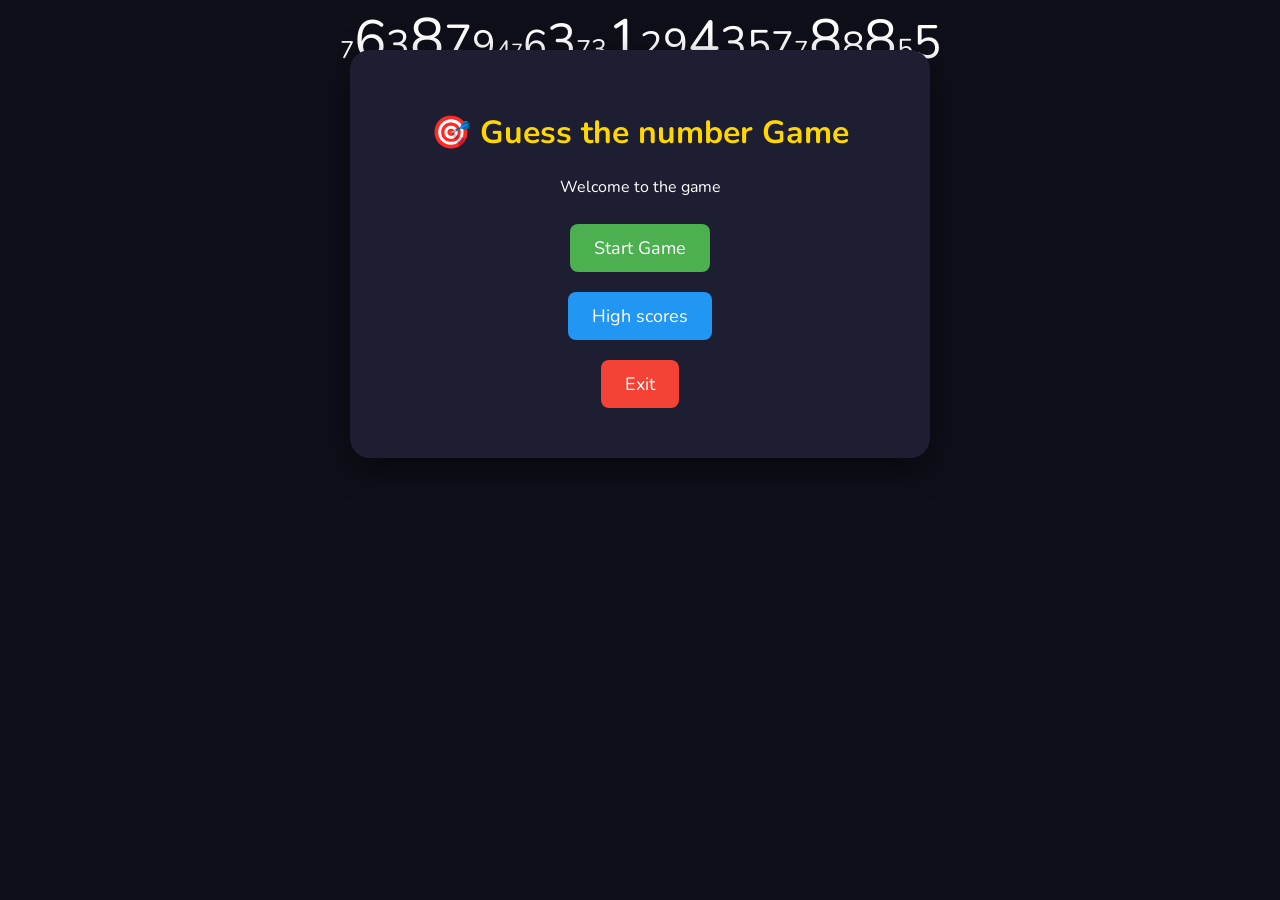
==== index.html @ 1a72eb95 "Add files via upload Upload game files" ====
<!DOCTYPE html>
<html lang="en">

<head>
    <meta charset="UTF-8">
    <title>Guess the number</title>
    <link rel="stylesheet" href="styles.css">
    <link rel="preconnect" href="https://fonts.googleapis.com">
    <link rel="preconnect" href="https://fonts.gstatic.com" crossorigin>
    <link href="https://fonts.googleapis.com/css2?family=Nunito:ital,wght@0,200..1000;1,200..1000&display=swap"
        rel="stylesheet">
</head>

<body>
    <div class="floatingNumbers" id="floatingNumbers"></div>
        <div class="container">
            <h1>🎯 Guess the number Game</h1>
            <p> Welcome to the game</p>
            <div>
                <button class="start" onclick="playAndNavigate('click', 'setup.html')">Start Game</button>
            </div>
            <div>
                <button class="hs" onclick="playAndNavigate('click', 'highScores.html')">High scores</button>
            </div>
            <div>
                <button class="exit" onclick="playSound('click'), showMessage('👋 Goodbye ')">Exit</button>
            </div>
            <audio id="click" src="sounds/click.mp3"></audio>
        </div>
    <div id="message"></div>
    <script>
        function showMessage(text) {
            document.getElementById('message').textContent = text;
        }
        function playSound(soundId) {
            let sound = document.getElementById(soundId);
            sound.currentTime = 0;
            sound.play();
        }
        function playAndNavigate(soundId, url) {
            playSound(soundId);
            setTimeout(() => {
                window.location.href = url;
            }, 200);
        }
        function createFloatingNumbers() {
            let container = document.getElementById('floatingNumbers');
            let numbers = [1,2,3,4,5,6,7,8,9];
            
            for (let i = 0; i < 25; i++) {
                let span = document.createElement('span');
                span.className = 'floating-number';
                span.textContent = numbers[Math.floor(Math.random() * numbers.length)];
                span.style.left = Math.random() * 100 + '%';
                span.style.fontSize = (Math.random() * 40 + 20) + 'px';
                span.style.animationDuration = (Math.random() * 20 + 15) + 's';
                span.style.animationDelay = (Math.random() * 15) + 's';
                container.appendChild(span);
            }
        }
        createFloatingNumbers();
    </script>
</body>

</html>
---- styles.css ----
body {
    font-family: "Nunito", sans-serif;
    background-color: #0f0f1a;
    color: #ffffff;
}

h1 {
    color: #ffd700;
    text-align: center;
}

p {
    text-align: center;
}

button {
    color: white;
    text-align: center;
    font-size: 18px;
    padding: 12px 24px;
    border-radius: 8px;
    border: none;
    cursor: pointer;
    font-family: "Nunito", sans-serif;
}

div {
    text-align: center;
    margin: auto;
}

.container {
    z-index: 1;
    position: relative;
    align-items: center;
    background: #1e1e32;
    border-radius: 20px;
    padding: 40px;
    box-shadow: 0 10px 30px rgba(0, 0, 0, 0.5);
    max-width: 500px;
    margin: 50px auto;
}

button:hover {
    transform: scale(1.05);
    box-shadow: 0 5px 15px rgba(0, 0, 0, 0.3);
    color: #ffd700;
}

.start {
    background-color: #4CAF50;
}

.hs {
    background-color: #2196F3;
}

.exit {
    background-color: #f44336;
}

.start:hover {
    color: #ffd700;
}

.hs:hover {
    color: #ffd700;
}

.exit:hover {
    color: #ffd700;
}

button {
    margin: 10px 0;
}

#messageArea {
    color: #ffd700;
    font-size: 24px;
    font-weight: bold;
    margin-top: 20px;
    text-align: center;
}
#message {
    color: #ffd700;
    font-size: 24px;
    font-weight: bold;
    margin-top: 20px;
    text-align: center;
}
.easy {
    background-color: #4CAF50;
}
.medium {
    background-color: #2196F3;
}
.hard {
    background-color: #f44336;
}
.back {
    color: rgb(255, 255, 255);
    background-color: #0f0f1a;
}
#guessInput {
    width: 200px;
    padding: 12px 24px;
    color: #ffffff;
    background-color: #2d2d44;
    border: 1px solid #ffd700;
    border-radius: 8px;
}
.guess-area {
    display: flex;
    justify-content: center;
    align-items: center;
    gap: 10px;
}
.playagain { 
    background-color: #2196F3;
}
/* Floating numbers background */
.floatingNumbers {
    position: fixed;
    top: 0;
    left: 0;
    width: 100%;
    height: 100%;
    pointer-events: none;
    z-index: 0;
    overflow: hidden;
}

.floatingNumber {
    position: fixed;
    pointer-events: none;
    z-index: 0;
    position: absolute;
    color: rgba(255, 215, 0, 0.1);
    font-weight: bold;
    font-family: "Nunito", sans-serif;
    user-select: none;
    animation: floatNumber linear infinite;
}

@keyframes floatNumber {
    0% {
        transform: translateY(100vh) rotate(0deg);
        opacity: 0;
    }
    10% {
        opacity: 1;
    }
    90% {
        opacity: 1;
    }
    100% {
        transform: translateY(-100vh) rotate(720deg);
        opacity: 0;
    }
}
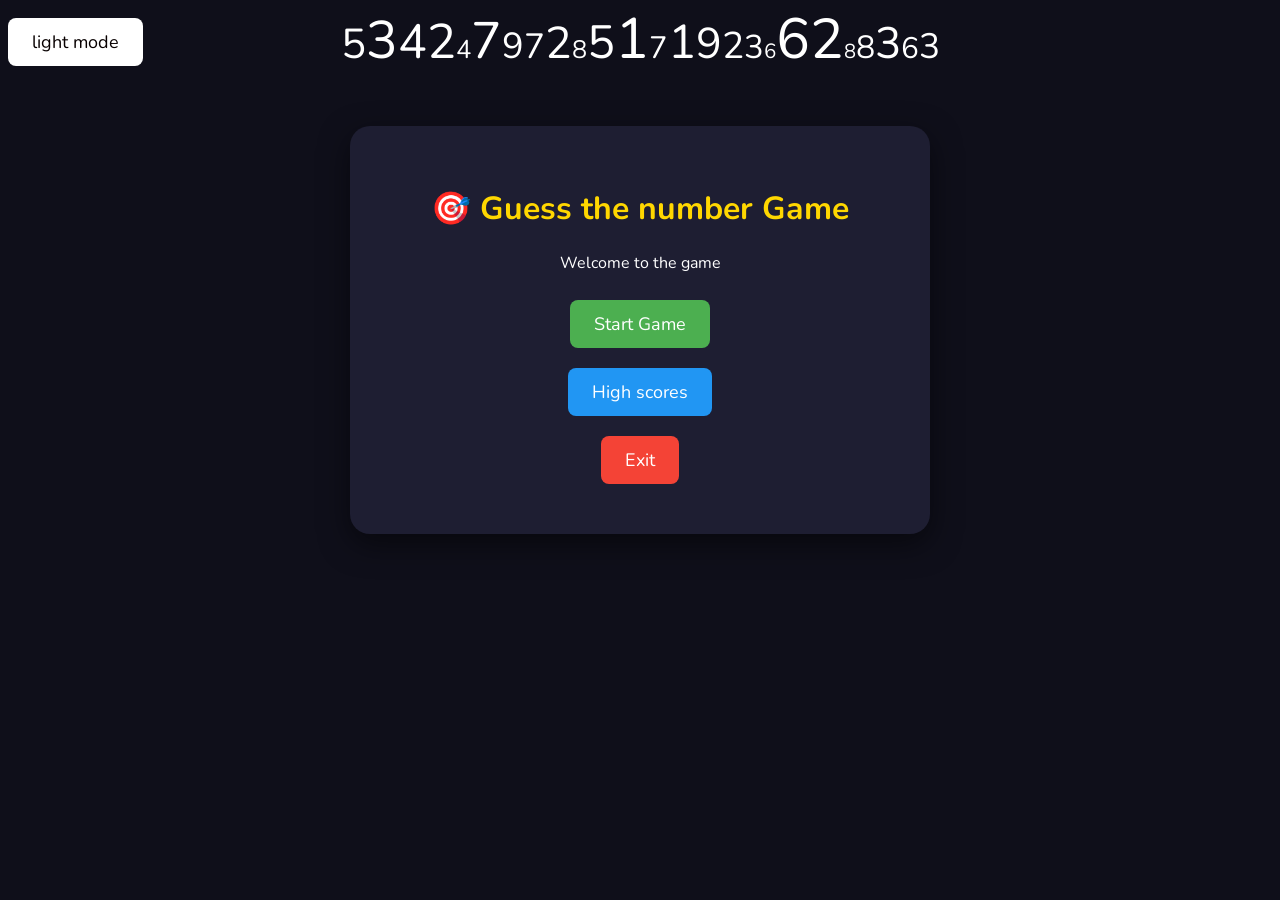
==== commit c9715185: "Add files via upload" ====
--- a/index.html
+++ b/index.html
@@ -13,20 +13,21 @@
 
 <body>
     <div class="floatingNumbers" id="floatingNumbers"></div>
-        <div class="container">
-            <h1>🎯 Guess the number Game</h1>
-            <p> Welcome to the game</p>
-            <div>
-                <button class="start" onclick="playAndNavigate('click', 'setup.html')">Start Game</button>
-            </div>
-            <div>
-                <button class="hs" onclick="playAndNavigate('click', 'highScores.html')">High scores</button>
-            </div>
-            <div>
-                <button class="exit" onclick="playSound('click'), showMessage('👋 Goodbye ')">Exit</button>
-            </div>
-            <audio id="click" src="sounds/click.mp3"></audio>
+    <button id="change_mode" onclick="ChangeTheme()">light mode</button>
+    <div class="container">
+        <h1>🎯 Guess the number Game</h1>
+        <p> Welcome to the game</p>
+        <div>
+            <button class="start" onclick="playAndNavigate('click', 'setup.html')">Start Game</button>
         </div>
+        <div>
+            <button class="hs" onclick="playAndNavigate('click', 'highScores.html')">High scores</button>
+        </div>
+        <div>
+            <button class="exit" onclick="playSound('click'), showMessage('👋 Goodbye ')">Exit</button>
+        </div>
+        <audio id="click" src="sounds/click.mp3"></audio>
+    </div>
     <div id="message"></div>
     <script>
         function showMessage(text) {
@@ -45,8 +46,8 @@
         }
         function createFloatingNumbers() {
             let container = document.getElementById('floatingNumbers');
-            let numbers = [1,2,3,4,5,6,7,8,9];
-            
+            let numbers = [1, 2, 3, 4, 5, 6, 7, 8, 9];
+
             for (let i = 0; i < 25; i++) {
                 let span = document.createElement('span');
                 span.className = 'floating-number';
@@ -58,6 +59,22 @@
                 container.appendChild(span);
             }
         }
+        function ChangeTheme() {
+            const isLight = document.body.classList.toggle('light-mode');
+            const btn = document.getElementById('change_mode');
+            if (isLight) {
+                btn.textContent = 'dark mode';
+                localStorage.setItem('theme', 'light');
+            } else {
+                btn.textContent = 'light mode';
+                localStorage.setItem('theme', 'dark');
+            }
+        }
+        const savedTheme = localStorage.getItem('theme');
+        if (savedTheme === 'light') {
+            document.body.classList.add('light-mode');
+            document.getElementById('change_mode').textContent = 'dark mode';
+        }
         createFloatingNumbers();
     </script>
 </body>
--- a/styles.css
+++ b/styles.css
@@ -82,6 +82,7 @@
     margin-top: 20px;
     text-align: center;
 }
+
 #message {
     color: #ffd700;
     font-size: 24px;
@@ -89,19 +90,24 @@
     margin-top: 20px;
     text-align: center;
 }
+
 .easy {
     background-color: #4CAF50;
 }
+
 .medium {
     background-color: #2196F3;
 }
+
 .hard {
     background-color: #f44336;
 }
+
 .back {
     color: rgb(255, 255, 255);
     background-color: #0f0f1a;
 }
+
 #guessInput {
     width: 200px;
     padding: 12px 24px;
@@ -110,15 +116,18 @@
     border: 1px solid #ffd700;
     border-radius: 8px;
 }
+
 .guess-area {
     display: flex;
     justify-content: center;
     align-items: center;
     gap: 10px;
 }
-.playagain { 
+
+.playagain {
     background-color: #2196F3;
 }
+
 /* Floating numbers background */
 .floatingNumbers {
     position: fixed;
@@ -148,14 +157,83 @@
         transform: translateY(100vh) rotate(0deg);
         opacity: 0;
     }
+
     10% {
         opacity: 1;
     }
+
     90% {
         opacity: 1;
     }
+
     100% {
         transform: translateY(-100vh) rotate(720deg);
         opacity: 0;
     }
+}
+
+#change_mode {
+    color: #080000;
+    background-color: #ffffff;
+}
+
+body.light-mode {
+    background-color: antiquewhite;
+}
+
+body.light-mode .container {
+    background-color: rgb(206, 183, 152);
+}
+
+body.light-mode .container h1 {
+    color: #0f0f1a;
+}
+
+body.light-mode .floatingNumber {
+    color: #080000;
+}
+
+@media (max-width: 600px) {
+    .container {
+        margin: 30px 15px;
+        padding: 25px 20px;
+        max-width: 100%;
+    }
+
+    h1 {
+        font-size: 24px;
+    }
+
+    button {
+        width: 100%;
+        font-size: 16px;
+        padding: 14px 20px;
+    }
+
+    .guess-area {
+        flex-direction: column;
+        gap: 15px;
+    }
+
+    #guessInput {
+        width: 100%;
+        box-sizing: border-box;
+        font-size: 18px;
+    }
+
+    #change_mode {
+        top: 10px;
+        right: 10px;
+        padding: 6px 12px;
+        font-size: 12px;
+        width: auto;
+    }
+
+    .floating-number {
+        display: none;
+    }
+
+    #messageArea {
+        font-size: 18px;
+    }
 }
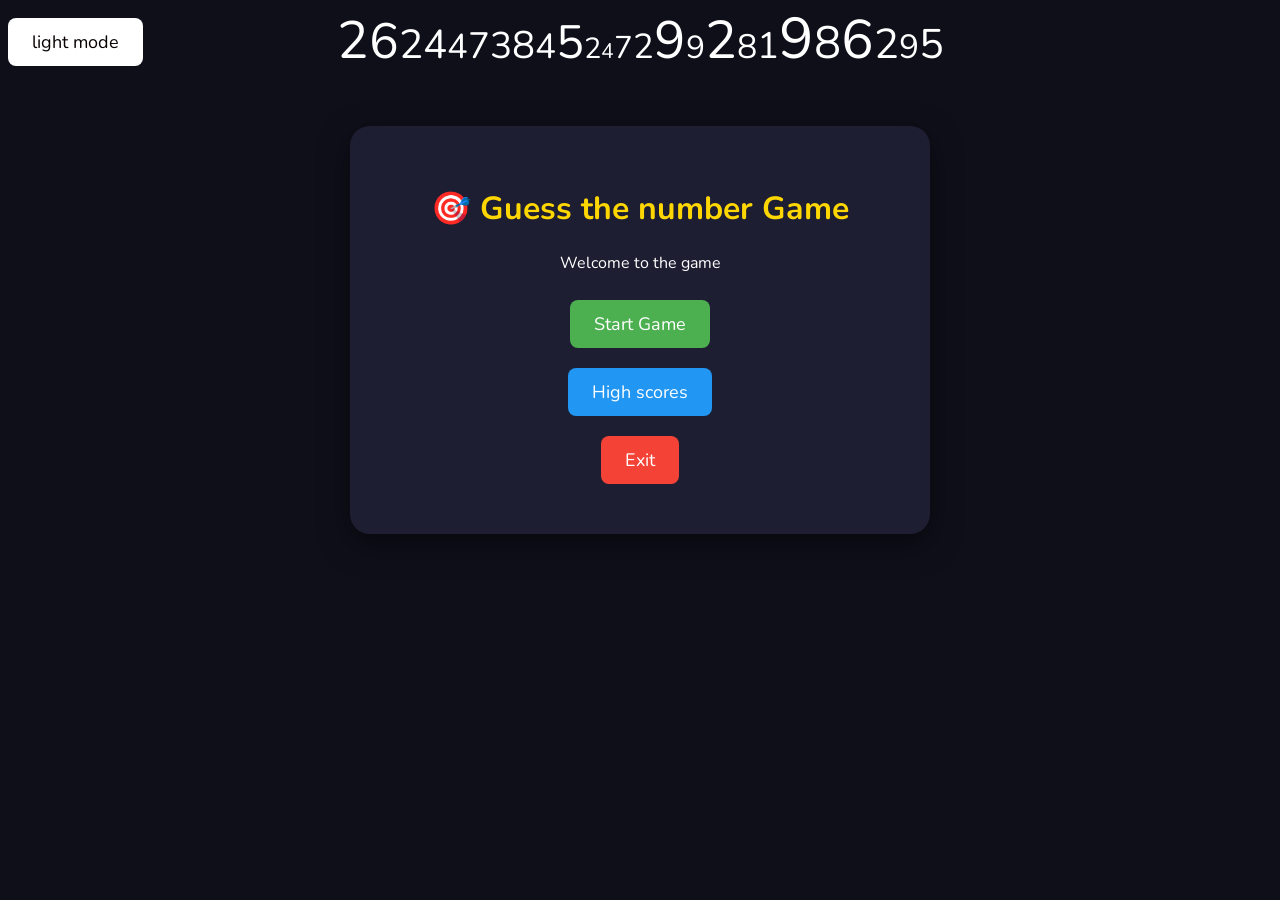
==== commit 5bf7be7d: "Add files via upload" ====
--- a/index.html
+++ b/index.html
@@ -3,6 +3,7 @@
 
 <head>
     <meta charset="UTF-8">
+    <meta name="viewport" content="width=device-width, initial-scale=1.0">
     <title>Guess the number</title>
     <link rel="stylesheet" href="styles.css">
     <link rel="preconnect" href="https://fonts.googleapis.com">
--- a/styles.css
+++ b/styles.css
@@ -194,46 +194,94 @@
 }
 
 @media (max-width: 600px) {
+    body {
+        max-width: 100%;
+    }
+    div {
+        max-width: 100%;
+    }
     .container {
-        margin: 30px 15px;
-        padding: 25px 20px;
+        margin: 20px 10px;
+        padding: 25px 15px;
         max-width: 100%;
+        border-radius: 15px;
+        box-sizing: border-box;
     }
 
     h1 {
-        font-size: 24px;
+        font-size: 28px;
+        word-break: break-word;
+    }
+
+    p {
+        font-size: 18px;
+        margin: 10px 0;
     }
 
     button {
         width: 100%;
-        font-size: 16px;
-        padding: 14px 20px;
+        font-size: 20px;
+        padding: 16px 20px;
+        margin: 8px 0;
+        border-radius: 12px;
+        box-sizing: border-box;
+    }
+
+    #guessInput {
+        width: 100%;
+        padding: 16px 20px;
+        font-size: 20px;
+        box-sizing: border-box;
+        border-radius: 12px;
     }
 
     .guess-area {
         flex-direction: column;
-        gap: 15px;
-    }
-
-    #guessInput {
-        width: 100%;
-        box-sizing: border-box;
+        gap: 12px;
+        width: 100%;
+    }
+
+    .guess-area button {
+        width: 100%;
+    }
+
+    #messageArea,
+    #message {
+        font-size: 20px;
+        padding: 10px;
+    }
+
+    #playerInfo,
+    #attempts,
+    #score {
         font-size: 18px;
     }
 
     #change_mode {
-        top: 10px;
-        right: 10px;
-        padding: 6px 12px;
-        font-size: 12px;
+        position: fixed;
+        top: 12px;
+        right: 12px;
+        padding: 8px 14px;
+        font-size: 14px;
+        border-radius: 30px;
         width: auto;
+        z-index: 999;
+        box-shadow: 0 4px 10px rgba(0, 0, 0, 0.3);
     }
 
     .floating-number {
         display: none;
     }
 
-    #messageArea {
+
+    ol {
+        padding-left: 20px;
         font-size: 18px;
+        text-align: left;
+    }
+
+    ol li {
+        margin: 8px 0;
+        padding: 8px;
     }
 }
